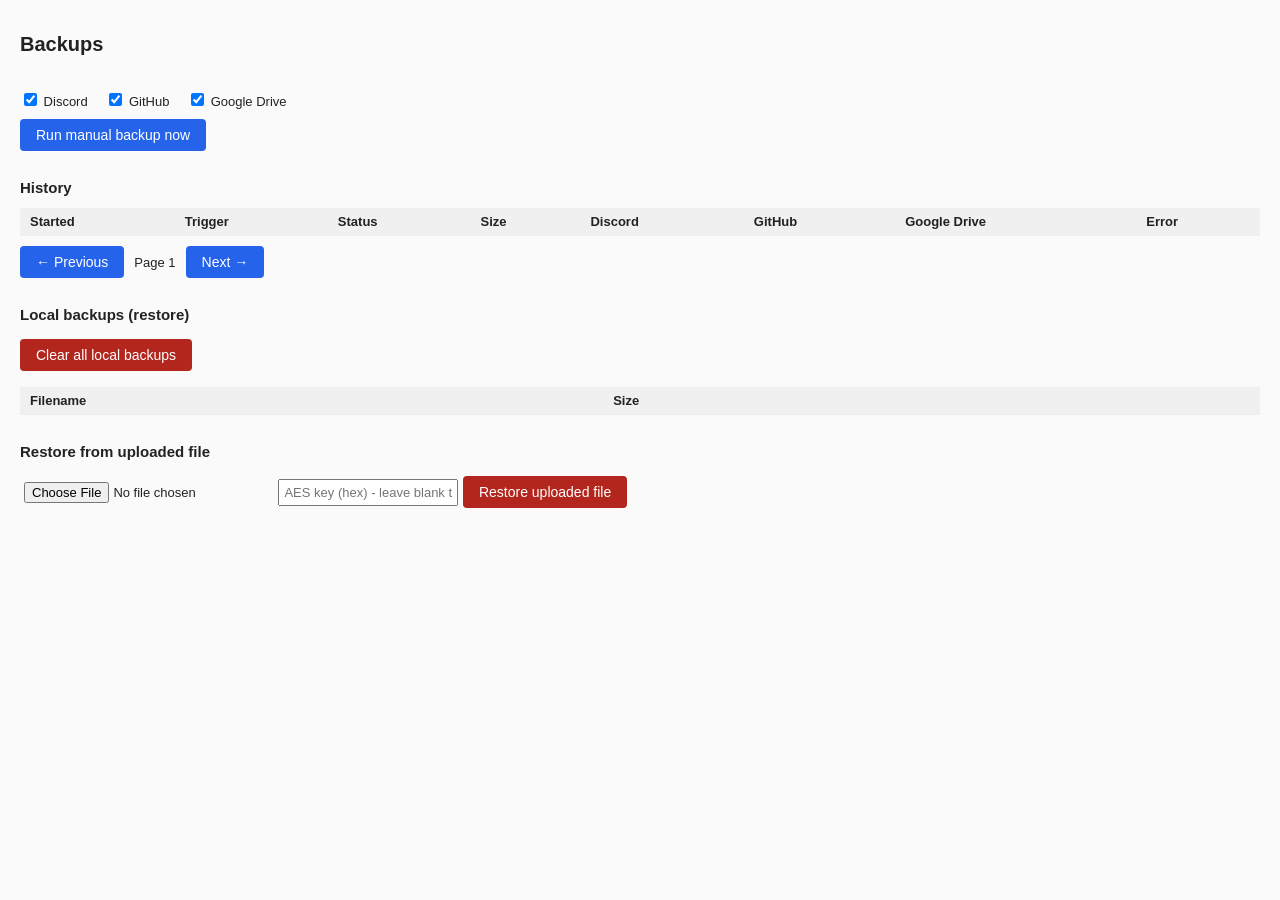
==== plugins/backupmanager/static/index.html @ f8608dc4 "Package backupmanager + customcss plugins and Cyberpunk Neon preset with a non-interactive installer" ====
<!doctype html>
<html>
<head>
<meta charset="utf-8">
<title>Backups</title>
<style>
  body { font-family: -apple-system, sans-serif; margin: 0; padding: 20px; background: #fafafa; color: #222; }
  h1 { font-size: 20px; }
  h2 { font-size: 15px; margin-top: 28px; }
  .cards { display: flex; gap: 12px; flex-wrap: wrap; margin-bottom: 20px; }
  .card { background: white; border: 1px solid #ddd; border-radius: 6px; padding: 10px 14px; min-width: 140px; }
  .card .label { font-size: 11px; color: #777; text-transform: uppercase; }
  .card .value { font-size: 16px; font-weight: 600; }
  .ok { color: #1a7f37; }
  .bad { color: #b3261e; }
  button { background: #2563eb; color: white; border: none; border-radius: 4px; padding: 8px 16px; font-size: 14px; cursor: pointer; }
  button:disabled { background: #999; cursor: not-allowed; }
  button.danger { background: #b3261e; }
  table { border-collapse: collapse; width: 100%; background: white; }
  th, td { text-align: left; padding: 6px 10px; border-bottom: 1px solid #eee; font-size: 13px; }
  th { background: #f0f0f0; }
  .pill { display: inline-block; padding: 2px 8px; border-radius: 10px; font-size: 11px; font-weight: 600; }
  .pill.success { background: #dcfce7; color: #166534; }
  .pill.failed { background: #fee2e2; color: #991b1b; }
  .pill.running { background: #fef9c3; color: #854d0e; }
  #status-msg { margin: 10px 0; font-size: 13px; }
  .notif-bar {
    display: flex; align-items: center; justify-content: space-between;
    padding: 10px 14px; margin: 10px 0; border-radius: 6px; font-size: 14px; font-weight: 500;
    border: 1px solid transparent;
  }
  .notif-bar.notif-success { background: #dcfce7; color: #166534; border-color: #86efac; }
  .notif-bar.notif-error { background: #fee2e2; color: #991b1b; border-color: #fca5a5; }
  .notif-bar.notif-info { background: #dbeafe; color: #1e40af; border-color: #93c5fd; }
  .notif-bar .notif-close { cursor: pointer; font-weight: 700; padding: 0 4px; opacity: 0.6; }
  .notif-bar .notif-close:hover { opacity: 1; }
  .pagination { display: flex; align-items: center; gap: 10px; margin: 10px 0; font-size: 13px; }
  .destdetail { font-size: 11px; color: #666; }
  input[type=file], input[type=text] { font-size: 13px; padding: 4px; }
</style>
</head>
<body>
<h1>Backups</h1>
<div id="status-msg"></div>

<div class="cards" id="summary-cards"></div>

<div id="dest-toggles" style="margin: 10px 0; font-size: 13px;">
  <label style="margin-right: 14px;"><input type="checkbox" id="dest-discord" checked> Discord</label>
  <label style="margin-right: 14px;"><input type="checkbox" id="dest-github" checked> GitHub</label>
  <label style="margin-right: 14px;"><input type="checkbox" id="dest-gdrive" checked> Google Drive</label>
</div>
<button id="btn-trigger">Run manual backup now</button>

<h2>History</h2>
<table>
  <thead><tr><th>Started</th><th>Trigger</th><th>Status</th><th>Size</th><th>Discord</th><th>GitHub</th><th>Google Drive</th><th>Error</th></tr></thead>
  <tbody id="history-body"></tbody>
</table>
<div class="pagination">
  <button id="btn-history-prev">&larr; Previous</button>
  <span id="history-page-label">Page 1</span>
  <button id="btn-history-next">Next &rarr;</button>
</div>

<h2>Local backups (restore)</h2>
<p><button class="danger" id="btn-clear-local">Clear all local backups</button></p>
<table>
  <thead><tr><th>Filename</th><th>Size</th><th></th><th></th></tr></thead>
  <tbody id="local-body"></tbody>
</table>

<h2>Restore from uploaded file</h2>
<p>
  <input type="file" id="restore-file">
  <input type="text" id="restore-key" placeholder="AES key (hex) - leave blank to use server's current key">
  <button class="danger" id="btn-restore-upload">Restore uploaded file</button>
</p>

<script>
const PLUGIN_ID = 'f413e156-1b86-4b57-a959-427413861cab';
const API = `/api/plugins/${PLUGIN_ID}/api`;

function fmtBytes(n) {
  if (n == null) return '-';
  const units = ['B','KB','MB','GB'];
  let i = 0;
  while (n >= 1024 && i < units.length - 1) { n /= 1024; i++; }
  return `${n.toFixed(1)} ${units[i]}`;
}

let notifDismissTimer = null;

// type: 'success' | 'error' | 'info'. Renders a real dismissible banner (not just colored text),
// so restore/backup outcomes are actually noticeable rather than a subtle line of text.
// autoDismissMs: 0 to keep it visible until manually closed (used for errors, so they don't
// disappear before the user reads them) or a duration for success/info messages.
function notify(text, type, autoDismissMs) {
  const el = document.getElementById('status-msg');
  if (notifDismissTimer) { clearTimeout(notifDismissTimer); notifDismissTimer = null; }
  el.innerHTML = `
    <div class="notif-bar notif-${type}">
      <span>${text}</span>
      <span class="notif-close" onclick="this.parentElement.remove()">&times;</span>
    </div>
  `;
  if (autoDismissMs) {
    notifDismissTimer = setTimeout(() => { el.innerHTML = ''; }, autoDismissMs);
  }
}

// Back-compat wrapper - kept so existing call sites (isError boolean) still work.
function setMsg(text, isError) {
  notify(text, isError ? 'error' : 'info', isError ? 0 : 5000);
}

async function api(path, opts) {
  const resp = await fetch(`${API}/${path}`, Object.assign({ credentials: 'same-origin' }, opts));
  let data = null;
  try { data = await resp.json(); } catch (e) {}
  if (!resp.ok) throw new Error((data && data.detail) || `HTTP ${resp.status}`);
  return data;
}

function destCell(results, key) {
  if (!results || !results[key]) return '-';
  const r = results[key];
  if (r.ok === null) {
    return `<span style="color:#999;">SKIPPED</span><div class="destdetail">${(r.detail||'').slice(0,60)}</div>`;
  }
  const cls = r.ok ? 'ok' : 'bad';
  return `<span class="${cls}">${r.ok ? 'OK' : 'FAIL'}</span><div class="destdetail">${(r.detail||'').slice(0,60)}</div>`;
}

async function refreshSummary() {
  const s = await api('runs/status_summary/');
  document.getElementById('summary-cards').innerHTML = `
    <div class="card"><div class="label">Daily backup</div><div class="value ${s.daily_enabled ? 'ok' : 'bad'}">${s.daily_enabled ? 'Enabled' : 'Disabled'}</div></div>
    <div class="card"><div class="label">Discord</div><div class="value ${s.discord_configured ? 'ok' : 'bad'}">${s.discord_configured ? 'Configured' : 'Not set'}</div></div>
    <div class="card"><div class="label">GitHub</div><div class="value ${s.github_configured ? 'ok' : 'bad'}">${s.github_configured ? 'Configured' : 'Not set'}</div></div>
    <div class="card"><div class="label">Google Drive</div><div class="value ${s.gdrive_configured ? 'ok' : 'bad'}">${s.gdrive_configured ? 'Configured' : 'Not set'}</div></div>
    <div class="card"><div class="label">Local backups</div><div class="value">${s.local_backup_count}</div></div>
  `;
  document.getElementById('btn-trigger').disabled = s.backup_running;
  if (s.backup_running) setMsg('A backup is currently running...', false);
}

// The underlying API uses cursor pagination (opaque next/previous URLs, no total count - not
// page-number based). We fetch server pages lazily as the user pages forward and cache
// everything seen so far in historyRows, so Previous is instant (no refetch) and Next only hits
// the server when we've actually run out of locally-cached rows.
const HISTORY_PAGE_SIZE = 10;
let historyRows = [];
let historyServerCursor = null; // next server-page URL, or null if the server has no more
let historyPage = 0; // 0-indexed

function historyRowHtml(r) {
  return `
    <tr>
      <td>${new Date(r.started).toLocaleString()}</td>
      <td>${r.trigger}</td>
      <td><span class="pill ${r.status}">${r.status}</span></td>
      <td>${fmtBytes(r.size_bytes)}</td>
      <td>${destCell(r.destination_results, 'discord')}</td>
      <td>${destCell(r.destination_results, 'github')}</td>
      <td>${destCell(r.destination_results, 'gdrive')}</td>
      <td>${r.error_message ? `<span class="bad">${r.error_message.slice(0,80)}</span>` : '-'}</td>
    </tr>
  `;
}

function renderHistoryPage() {
  const start = historyPage * HISTORY_PAGE_SIZE;
  const pageRows = historyRows.slice(start, start + HISTORY_PAGE_SIZE);
  document.getElementById('history-body').innerHTML = pageRows.map(historyRowHtml).join('')
    || '<tr><td colspan="8">No backup history yet</td></tr>';
  document.getElementById('history-page-label').textContent = `Page ${historyPage + 1}`;
  document.getElementById('btn-history-prev').disabled = historyPage === 0;
  const hasMoreOnThisSideAlready = historyRows.length > start + HISTORY_PAGE_SIZE;
  document.getElementById('btn-history-next').disabled = !hasMoreOnThisSideAlready && !historyServerCursor;
}

// Fetches server pages until we have enough rows cached to show the given page, or the server
// runs out (historyServerCursor becomes null).
async function ensureRowsForPage(page) {
  const needed = (page + 1) * HISTORY_PAGE_SIZE;
  while (historyRows.length < needed && historyServerCursor) {
    const resp = await fetch(historyServerCursor, { credentials: 'same-origin' });
    const data = await resp.json();
    historyRows = historyRows.concat(data.results || []);
    historyServerCursor = data.next || null;
  }
}

async function refreshHistory() {
  const runs = await api('runs/');
  historyRows = runs.results || runs;
  historyServerCursor = runs.next || null;
  historyPage = 0;
  renderHistoryPage();
}

async function goToHistoryPage(delta) {
  const target = historyPage + delta;
  if (target < 0) return;
  await ensureRowsForPage(target);
  if (target * HISTORY_PAGE_SIZE >= historyRows.length) return; // truly nothing there, ignore
  historyPage = target;
  renderHistoryPage();
}

async function refreshLocal() {
  const files = await api('runs/local_backups/');
  document.getElementById('local-body').innerHTML = files.map(f => `
    <tr>
      <td>${f.filename}</td>
      <td>${fmtBytes(f.size_bytes)}</td>
      <td><button onclick="downloadLocal('${f.filename}')">Download</button></td>
      <td><button class="danger" onclick="restoreLocal('${f.filename}')">Restore this</button></td>
    </tr>
  `).join('') || '<tr><td colspan="4">No local backups yet</td></tr>';
}

async function refreshAll() {
  await Promise.all([refreshSummary(), refreshHistory(), refreshLocal()]);
}

// Lighter periodic tick: summary + local files only. Deliberately does NOT touch history,
// so it doesn't stomp on the user's "Load more" progress every 15s.
async function refreshLight() {
  await Promise.all([refreshSummary(), refreshLocal()]);
}

window.downloadLocal = async function(filename) {
  setMsg(`Downloading ${filename}...`, false);
  try {
    const resp = await fetch(`${API}/runs/download-local/?filename=${encodeURIComponent(filename)}`, { credentials: 'same-origin' });
    if (!resp.ok) throw new Error(`HTTP ${resp.status}`);
    const blob = await resp.blob();
    const url = URL.createObjectURL(blob);
    const a = document.createElement('a');
    a.href = url;
    a.download = filename;
    document.body.appendChild(a);
    a.click();
    a.remove();
    URL.revokeObjectURL(url);
    setMsg(`Downloaded ${filename}.`, false);
  } catch (e) {
    setMsg(`Download failed: ${e.message}`, true);
  }
};

window.restoreLocal = async function(filename) {
  if (!confirm(`This will OVERWRITE the current database and files with the contents of "${filename}". Continue?`)) return;
  notify(`Restoring ${filename}...`, 'info', 0);
  try {
    await api('runs/restore-local/', { method: 'POST', headers: {'Content-Type':'application/json'}, body: JSON.stringify({ filename }) });
    notify(`✔ Restoration succeeded: "${filename}" has been restored.`, 'success', 8000);
  } catch (e) {
    notify(`✘ Restoration failed: ${e.message}`, 'error', 0);
  }
  await refreshAll();
};

document.getElementById('btn-trigger').addEventListener('click', async () => {
  const destinations = [];
  if (document.getElementById('dest-discord').checked) destinations.push('discord');
  if (document.getElementById('dest-github').checked) destinations.push('github');
  if (document.getElementById('dest-gdrive').checked) destinations.push('gdrive');
  // Empty selection is valid - it just means "local backup only, upload to nothing".

  document.getElementById('btn-trigger').disabled = true;
  notify('Running backup, this can take a while for large installs...', 'info', 0);
  try {
    await api('runs/trigger/', {
      method: 'POST',
      headers: {'Content-Type': 'application/json'},
      body: JSON.stringify({ destinations }),
    });
    notify('✔ Backup completed successfully.', 'success', 8000);
  } catch (e) {
    notify(`✘ Backup failed: ${e.message}`, 'error', 0);
  }
  await refreshAll();
});

document.getElementById('btn-restore-upload').addEventListener('click', async () => {
  const fileInput = document.getElementById('restore-file');
  const key = document.getElementById('restore-key').value.trim();
  if (!fileInput.files.length) { setMsg('Choose a file first.', true); return; }
  if (!confirm('This will OVERWRITE the current database and files with the uploaded backup. Continue?')) return;
  const fd = new FormData();
  fd.append('file', fileInput.files[0]);
  if (key) fd.append('key', key);
  notify(`Restoring uploaded file "${fileInput.files[0].name}"...`, 'info', 0);
  try {
    await api('runs/restore-upload/', { method: 'POST', body: fd });
    notify(`✔ Restoration succeeded: "${fileInput.files[0].name}" has been restored.`, 'success', 8000);
  } catch (e) {
    notify(`✘ Restoration failed: ${e.message}`, 'error', 0);
  }
  await refreshAll();
});

document.getElementById('btn-history-prev').addEventListener('click', () => goToHistoryPage(-1));
document.getElementById('btn-history-next').addEventListener('click', () => goToHistoryPage(1));

document.getElementById('btn-clear-local').addEventListener('click', async () => {
  if (!confirm('Delete ALL local backup copies from this server? This does not touch anything already uploaded to Discord/GitHub/Google Drive - only local retention.')) return;
  setMsg('Clearing local backups...', false);
  try {
    const r = await api('runs/clear-local/', { method: 'POST' });
    setMsg(`Deleted ${r.count} local backup file(s).`, false);
  } catch (e) {
    setMsg(`Clear failed: ${e.message}`, true);
  }
  await refreshLocal();
});

refreshAll();
setInterval(refreshLight, 15000);
</script>
</body>
</html>
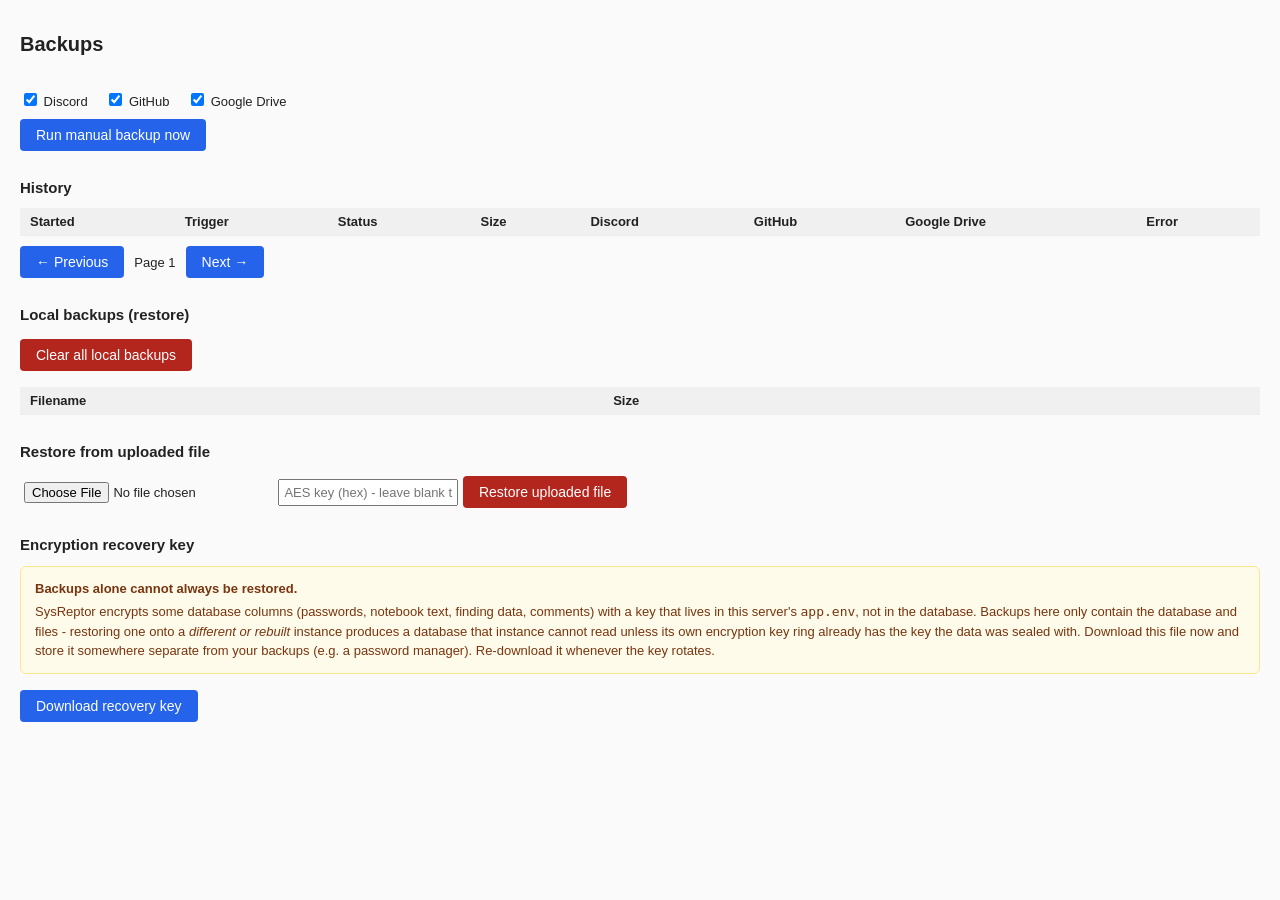
==== commit 0f11de18: "Fix cross-instance restore encryption-key blind spot and stale post-restore config cache Root-caused" ====
--- a/plugins/backupmanager/static/index.html
+++ b/plugins/backupmanager/static/index.html
@@ -32,6 +32,9 @@
   .notif-bar.notif-success { background: #dcfce7; color: #166534; border-color: #86efac; }
   .notif-bar.notif-error { background: #fee2e2; color: #991b1b; border-color: #fca5a5; }
   .notif-bar.notif-info { background: #dbeafe; color: #1e40af; border-color: #93c5fd; }
+  .notif-bar.notif-warning { background: #fef3c7; color: #92400e; border-color: #fde68a; }
+  .advisory { background: #fffbeb; border: 1px solid #fde68a; color: #78350f; border-radius: 6px; padding: 12px 14px; font-size: 13px; line-height: 1.5; margin: 10px 0; }
+  .advisory strong { display: block; margin-bottom: 4px; }
   .notif-bar .notif-close { cursor: pointer; font-weight: 700; padding: 0 4px; opacity: 0.6; }
   .notif-bar .notif-close:hover { opacity: 1; }
   .pagination { display: flex; align-items: center; gap: 10px; margin: 10px 0; font-size: 13px; }
@@ -76,6 +79,18 @@
   <input type="text" id="restore-key" placeholder="AES key (hex) - leave blank to use server's current key">
   <button class="danger" id="btn-restore-upload">Restore uploaded file</button>
 </p>
+
+<h2>Encryption recovery key</h2>
+<div class="advisory">
+  <strong>Backups alone cannot always be restored.</strong>
+  SysReptor encrypts some database columns (passwords, notebook text, finding data, comments)
+  with a key that lives in this server's <code>app.env</code>, not in the database. Backups here
+  only contain the database and files - restoring one onto a <em>different or rebuilt</em>
+  instance produces a database that instance cannot read unless its own encryption key ring
+  already has the key the data was sealed with. Download this file now and store it somewhere
+  separate from your backups (e.g. a password manager). Re-download it whenever the key rotates.
+</div>
+<p><button id="btn-recovery-key">Download recovery key</button></p>
 
 <script>
 const PLUGIN_ID = 'f413e156-1b86-4b57-a959-427413861cab';
@@ -114,8 +129,27 @@
   notify(text, isError ? 'error' : 'info', isError ? 0 : 5000);
 }
 
+// Reads a cookie by name from document.cookie (used for the CSRF token below).
+function getCookie(name) {
+  const match = document.cookie.match(new RegExp('(?:^|; )' + name + '=([^;]*)'));
+  return match ? decodeURIComponent(match[1]) : null;
+}
+
 async function api(path, opts) {
-  const resp = await fetch(`${API}/${path}`, Object.assign({ credentials: 'same-origin' }, opts));
+  opts = Object.assign({ credentials: 'same-origin' }, opts);
+  const method = (opts.method || 'GET').toUpperCase();
+  if (method !== 'GET' && method !== 'HEAD') {
+    // Django's SessionAuthentication enforces CSRF on unsafe methods for cookie-based sessions
+    // (the browser's real login flow) - this was missing entirely, causing every mutating
+    // action (trigger, restore, clear-local) to fail with "CSRF Failed: CSRF token missing."
+    // for real users, even though our own testing with Bearer tokens never hit it (token auth
+    // bypasses CSRF, which is exactly why this went unnoticed).
+    const csrftoken = getCookie('csrftoken');
+    if (csrftoken) {
+      opts.headers = Object.assign({}, opts.headers, { 'X-CSRFToken': csrftoken });
+    }
+  }
+  const resp = await fetch(`${API}/${path}`, opts);
   let data = null;
   try { data = await resp.json(); } catch (e) {}
   if (!resp.ok) throw new Error((data && data.detail) || `HTTP ${resp.status}`);
@@ -251,16 +285,53 @@
   }
 };
 
+window.downloadRecoveryKey = async function() {
+  notify('Downloading recovery key...', 'info', 0);
+  try {
+    const resp = await fetch(`${API}/runs/recovery-key/`, { credentials: 'same-origin' });
+    if (!resp.ok) throw new Error(`HTTP ${resp.status}`);
+    const blob = await resp.blob();
+    const url = URL.createObjectURL(blob);
+    const a = document.createElement('a');
+    a.href = url;
+    a.download = 'sysreptor-recovery-key.json';
+    document.body.appendChild(a);
+    a.click();
+    a.remove();
+    URL.revokeObjectURL(url);
+    notify('✔ Recovery key downloaded. Store it somewhere separate from your backups.', 'success', 8000);
+  } catch (e) {
+    notify(`✘ Recovery key download failed: ${e.message}`, 'error', 0);
+  }
+};
+
+// A restore always replaces the database (this UI never exposes skip_database), which also
+// replaces the user/session tables - so the admin driving this restore is unavoidably logged out
+// by the end of it, regardless of whether the restore itself succeeded. Reloading shortly after
+// shows the result (login screen, or a fresh session on the restored data) instead of leaving the
+// page sitting on stale, now-unauthenticated state that further button clicks would just 401 on.
+function handleRestoreResult(result, label) {
+  if (result && result.warning) {
+    notify(`⚠ Restoration completed for "${label}", but: ${result.warning}`, 'warning', 0);
+  } else {
+    notify(`✔ Restoration succeeded: "${label}" has been restored. You will be logged out shortly since the user database was replaced too.`, 'success', 0);
+  }
+  setTimeout(() => location.reload(), 6000);
+}
+
 window.restoreLocal = async function(filename) {
   if (!confirm(`This will OVERWRITE the current database and files with the contents of "${filename}". Continue?`)) return;
   notify(`Restoring ${filename}...`, 'info', 0);
   try {
-    await api('runs/restore-local/', { method: 'POST', headers: {'Content-Type':'application/json'}, body: JSON.stringify({ filename }) });
-    notify(`✔ Restoration succeeded: "${filename}" has been restored.`, 'success', 8000);
-  } catch (e) {
+    const result = await api('runs/restore-local/', { method: 'POST', headers: {'Content-Type':'application/json'}, body: JSON.stringify({ filename }) });
+    handleRestoreResult(result, filename);
+  } catch (e) {
+    // A failed restore (bad key, corrupt archive) is caught before the database is ever touched
+    // (see backup_engine.restore_backup's pre_db_restore_hook), so the session is still valid
+    // here - refresh in place rather than reloading, unlike the success/warning path above.
     notify(`✘ Restoration failed: ${e.message}`, 'error', 0);
-  }
-  await refreshAll();
+    await refreshAll();
+  }
 };
 
 document.getElementById('btn-trigger').addEventListener('click', async () => {
@@ -295,13 +366,15 @@
   if (key) fd.append('key', key);
   notify(`Restoring uploaded file "${fileInput.files[0].name}"...`, 'info', 0);
   try {
-    await api('runs/restore-upload/', { method: 'POST', body: fd });
-    notify(`✔ Restoration succeeded: "${fileInput.files[0].name}" has been restored.`, 'success', 8000);
+    const result = await api('runs/restore-upload/', { method: 'POST', body: fd });
+    handleRestoreResult(result, fileInput.files[0].name);
   } catch (e) {
     notify(`✘ Restoration failed: ${e.message}`, 'error', 0);
-  }
-  await refreshAll();
+    await refreshAll();
+  }
 });
+
+document.getElementById('btn-recovery-key').addEventListener('click', downloadRecoveryKey);
 
 document.getElementById('btn-history-prev').addEventListener('click', () => goToHistoryPage(-1));
 document.getElementById('btn-history-next').addEventListener('click', () => goToHistoryPage(1));
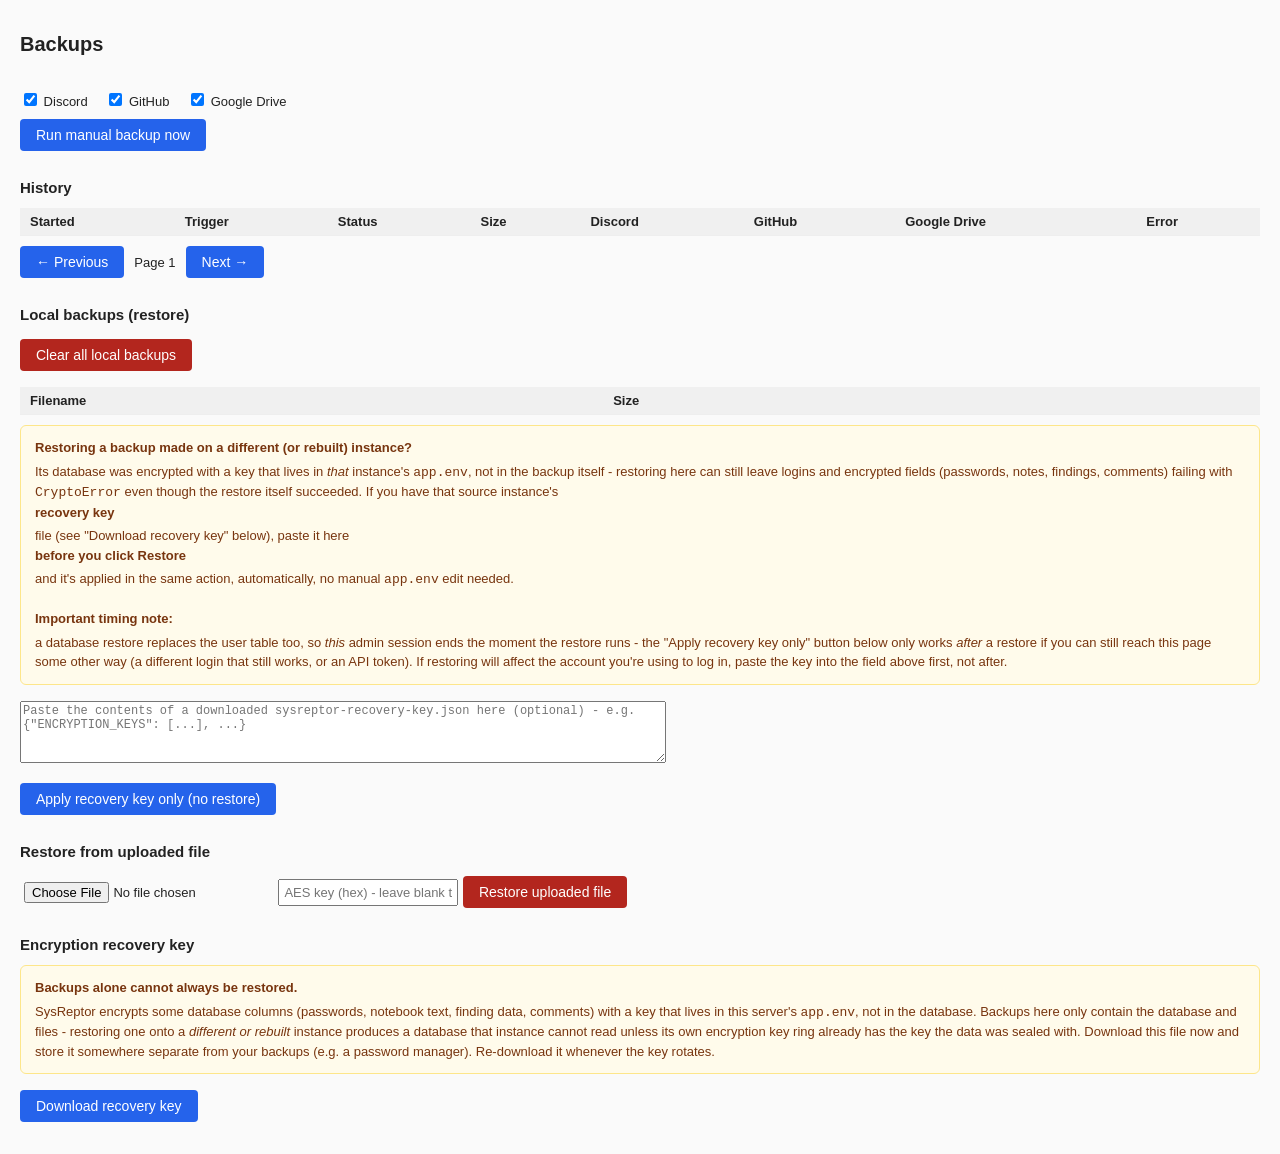
==== commit 606177be: "Let a pasted recovery key fix a cross-instance restore with no manual app.env edit Closes the loop o" ====
--- a/plugins/backupmanager/static/index.html
+++ b/plugins/backupmanager/static/index.html
@@ -73,6 +73,26 @@
   <tbody id="local-body"></tbody>
 </table>
 
+<div class="advisory">
+  <strong>Restoring a backup made on a different (or rebuilt) instance?</strong>
+  Its database was encrypted with a key that lives in <em>that</em> instance's <code>app.env</code>,
+  not in the backup itself - restoring here can still leave logins and encrypted fields (passwords,
+  notes, findings, comments) failing with <code>CryptoError</code> even though the restore itself
+  succeeded. If you have that source instance's <strong>recovery key</strong> file (see "Download
+  recovery key" below), paste it here <strong>before you click Restore</strong> and it's applied in
+  the same action, automatically, no manual <code>app.env</code> edit needed.
+  <br><br>
+  <strong>Important timing note:</strong> a database restore replaces the user table too, so
+  <em>this</em> admin session ends the moment the restore runs - the "Apply recovery key only"
+  button below only works <em>after</em> a restore if you can still reach this page some other way
+  (a different login that still works, or an API token). If restoring will affect the account
+  you're using to log in, paste the key into the field above first, not after.
+</div>
+<p>
+  <textarea id="recovery-key-input" rows="4" style="width: 100%; max-width: 640px; font-family: monospace; font-size: 12px;" placeholder='Paste the contents of a downloaded sysreptor-recovery-key.json here (optional) - e.g. {"ENCRYPTION_KEYS": [...], ...}'></textarea>
+</p>
+<p><button id="btn-apply-recovery-key">Apply recovery key only (no restore)</button></p>
+
 <h2>Restore from uploaded file</h2>
 <p>
   <input type="file" id="restore-file">
@@ -305,16 +325,39 @@
   }
 };
 
+// Shared by both restore paths (local and uploaded-file) - the pasted recovery-key export, if
+// any, is sent as-is (raw JSON text) and parsed server-side.
+function getRecoveryKeyInput() {
+  return document.getElementById('recovery-key-input').value.trim();
+}
+
+window.applyRecoveryKeyOnly = async function() {
+  const raw = getRecoveryKeyInput();
+  if (!raw) { notify('Paste a recovery key first.', 'error', 5000); return; }
+  notify('Applying recovery key...', 'info', 0);
+  try {
+    const result = await api('runs/apply-recovery-key/', {
+      method: 'POST', headers: {'Content-Type':'application/json'}, body: JSON.stringify({ recovery_key: raw }),
+    });
+    notify(`✔ Recovery key applied (${result.applied_key_ids.join(', ')}). Encrypted data sealed with ${result.applied_key_ids.length === 1 ? 'that key' : 'those keys'} should be readable now - try logging in again if you were previously blocked.`, 'success', 0);
+  } catch (e) {
+    notify(`✘ Applying recovery key failed: ${e.message}`, 'error', 0);
+  }
+};
+
 // A restore always replaces the database (this UI never exposes skip_database), which also
 // replaces the user/session tables - so the admin driving this restore is unavoidably logged out
 // by the end of it, regardless of whether the restore itself succeeded. Reloading shortly after
 // shows the result (login screen, or a fresh session on the restored data) instead of leaving the
 // page sitting on stale, now-unauthenticated state that further button clicks would just 401 on.
 function handleRestoreResult(result, label) {
+  const appliedNote = result && result.recovery_key_applied
+    ? ` Recovery key applied (${result.recovery_key_applied.join(', ')}).`
+    : '';
   if (result && result.warning) {
-    notify(`⚠ Restoration completed for "${label}", but: ${result.warning}`, 'warning', 0);
+    notify(`⚠ Restoration completed for "${label}", but: ${result.warning}${appliedNote}`, 'warning', 0);
   } else {
-    notify(`✔ Restoration succeeded: "${label}" has been restored. You will be logged out shortly since the user database was replaced too.`, 'success', 0);
+    notify(`✔ Restoration succeeded: "${label}" has been restored.${appliedNote} You will be logged out shortly since the user database was replaced too.`, 'success', 0);
   }
   setTimeout(() => location.reload(), 6000);
 }
@@ -323,7 +366,8 @@
   if (!confirm(`This will OVERWRITE the current database and files with the contents of "${filename}". Continue?`)) return;
   notify(`Restoring ${filename}...`, 'info', 0);
   try {
-    const result = await api('runs/restore-local/', { method: 'POST', headers: {'Content-Type':'application/json'}, body: JSON.stringify({ filename }) });
+    const recovery_key = getRecoveryKeyInput() || undefined;
+    const result = await api('runs/restore-local/', { method: 'POST', headers: {'Content-Type':'application/json'}, body: JSON.stringify({ filename, recovery_key }) });
     handleRestoreResult(result, filename);
   } catch (e) {
     // A failed restore (bad key, corrupt archive) is caught before the database is ever touched
@@ -364,6 +408,8 @@
   const fd = new FormData();
   fd.append('file', fileInput.files[0]);
   if (key) fd.append('key', key);
+  const recoveryKey = getRecoveryKeyInput();
+  if (recoveryKey) fd.append('recovery_key', recoveryKey);
   notify(`Restoring uploaded file "${fileInput.files[0].name}"...`, 'info', 0);
   try {
     const result = await api('runs/restore-upload/', { method: 'POST', body: fd });
@@ -375,6 +421,7 @@
 });
 
 document.getElementById('btn-recovery-key').addEventListener('click', downloadRecoveryKey);
+document.getElementById('btn-apply-recovery-key').addEventListener('click', applyRecoveryKeyOnly);
 
 document.getElementById('btn-history-prev').addEventListener('click', () => goToHistoryPage(-1));
 document.getElementById('btn-history-next').addEventListener('click', () => goToHistoryPage(1));
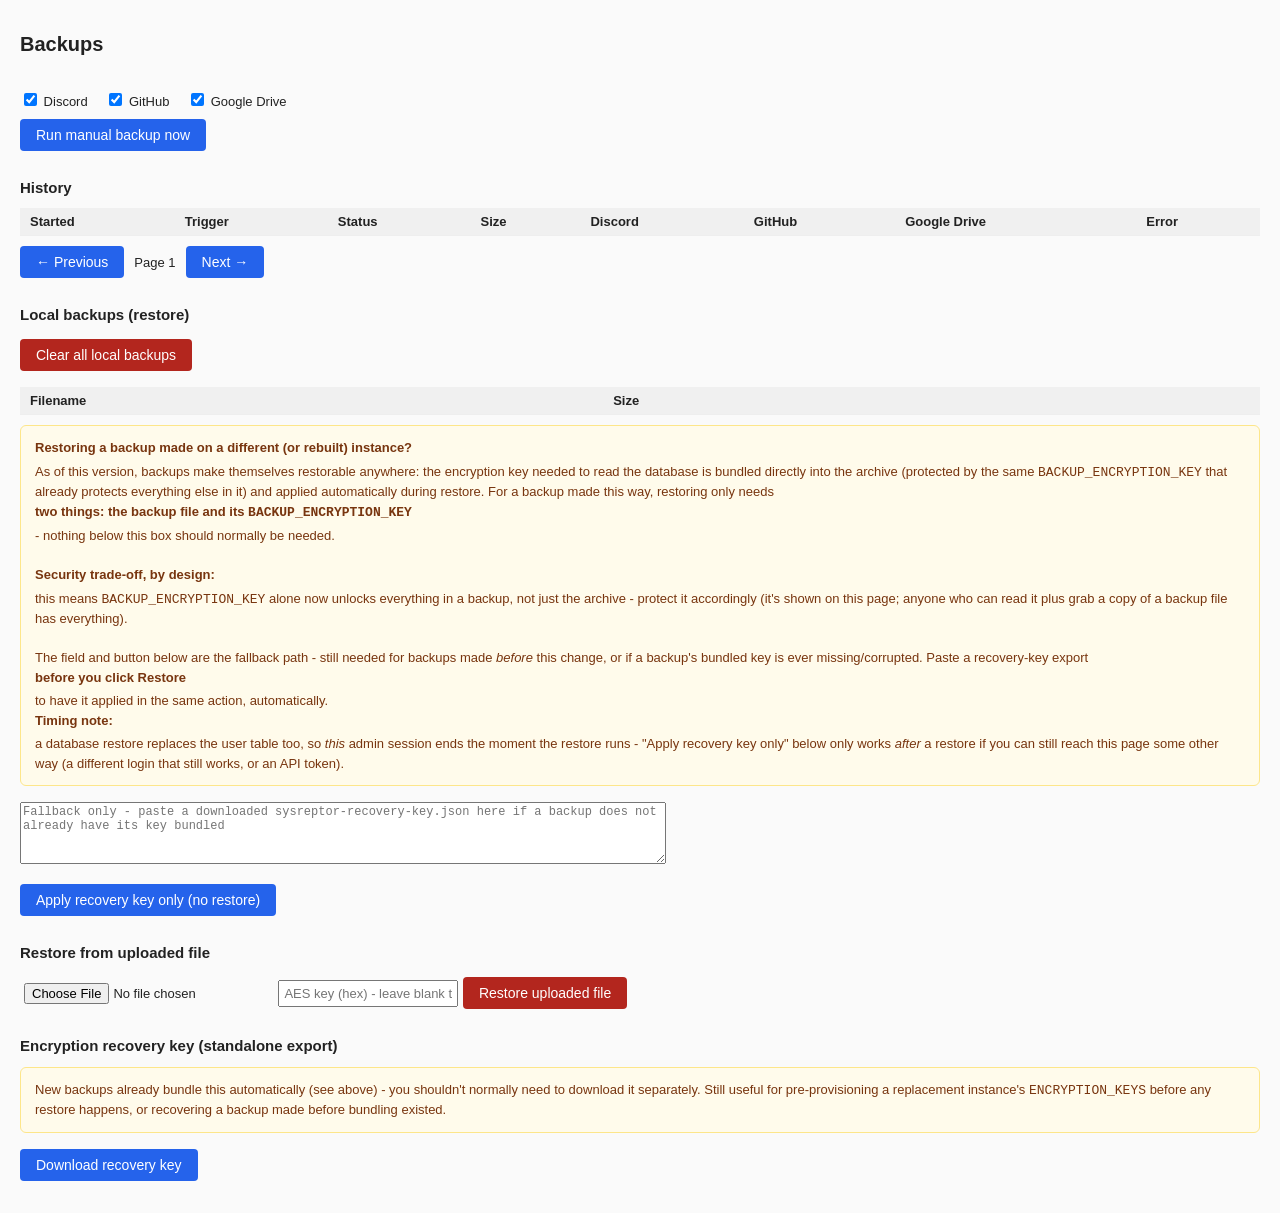
==== commit 208617ab: "Bundle ENCRYPTION_KEYS into every backup: restore now needs only the file + BACKUP_ENCRYPTION_KEY Ex" ====
--- a/plugins/backupmanager/static/index.html
+++ b/plugins/backupmanager/static/index.html
@@ -75,21 +75,27 @@
 
 <div class="advisory">
   <strong>Restoring a backup made on a different (or rebuilt) instance?</strong>
-  Its database was encrypted with a key that lives in <em>that</em> instance's <code>app.env</code>,
-  not in the backup itself - restoring here can still leave logins and encrypted fields (passwords,
-  notes, findings, comments) failing with <code>CryptoError</code> even though the restore itself
-  succeeded. If you have that source instance's <strong>recovery key</strong> file (see "Download
-  recovery key" below), paste it here <strong>before you click Restore</strong> and it's applied in
-  the same action, automatically, no manual <code>app.env</code> edit needed.
+  As of this version, backups make themselves restorable anywhere: the encryption key needed to
+  read the database is bundled directly into the archive (protected by the same
+  <code>BACKUP_ENCRYPTION_KEY</code> that already protects everything else in it) and applied
+  automatically during restore. For a backup made this way, restoring only needs
+  <strong>two things: the backup file and its <code>BACKUP_ENCRYPTION_KEY</code></strong> - nothing
+  below this box should normally be needed.
   <br><br>
-  <strong>Important timing note:</strong> a database restore replaces the user table too, so
-  <em>this</em> admin session ends the moment the restore runs - the "Apply recovery key only"
-  button below only works <em>after</em> a restore if you can still reach this page some other way
-  (a different login that still works, or an API token). If restoring will affect the account
-  you're using to log in, paste the key into the field above first, not after.
+  <strong>Security trade-off, by design:</strong> this means <code>BACKUP_ENCRYPTION_KEY</code> alone
+  now unlocks everything in a backup, not just the archive - protect it accordingly (it's shown on
+  this page; anyone who can read it plus grab a copy of a backup file has everything).
+  <br><br>
+  The field and button below are the fallback path - still needed for backups made
+  <em>before</em> this change, or if a backup's bundled key is ever missing/corrupted. Paste a
+  recovery-key export <strong>before you click Restore</strong> to have it applied in the same
+  action, automatically. <strong>Timing note:</strong> a database restore replaces the user table
+  too, so <em>this</em> admin session ends the moment the restore runs - "Apply recovery key only"
+  below only works <em>after</em> a restore if you can still reach this page some other way (a
+  different login that still works, or an API token).
 </div>
 <p>
-  <textarea id="recovery-key-input" rows="4" style="width: 100%; max-width: 640px; font-family: monospace; font-size: 12px;" placeholder='Paste the contents of a downloaded sysreptor-recovery-key.json here (optional) - e.g. {"ENCRYPTION_KEYS": [...], ...}'></textarea>
+  <textarea id="recovery-key-input" rows="4" style="width: 100%; max-width: 640px; font-family: monospace; font-size: 12px;" placeholder='Fallback only - paste a downloaded sysreptor-recovery-key.json here if a backup does not already have its key bundled'></textarea>
 </p>
 <p><button id="btn-apply-recovery-key">Apply recovery key only (no restore)</button></p>
 
@@ -100,15 +106,12 @@
   <button class="danger" id="btn-restore-upload">Restore uploaded file</button>
 </p>
 
-<h2>Encryption recovery key</h2>
+<h2>Encryption recovery key (standalone export)</h2>
 <div class="advisory">
-  <strong>Backups alone cannot always be restored.</strong>
-  SysReptor encrypts some database columns (passwords, notebook text, finding data, comments)
-  with a key that lives in this server's <code>app.env</code>, not in the database. Backups here
-  only contain the database and files - restoring one onto a <em>different or rebuilt</em>
-  instance produces a database that instance cannot read unless its own encryption key ring
-  already has the key the data was sealed with. Download this file now and store it somewhere
-  separate from your backups (e.g. a password manager). Re-download it whenever the key rotates.
+  New backups already bundle this automatically (see above) - you shouldn't normally need to
+  download it separately. Still useful for pre-provisioning a replacement instance's
+  <code>ENCRYPTION_KEYS</code> before any restore happens, or recovering a backup made before
+  bundling existed.
 </div>
 <p><button id="btn-recovery-key">Download recovery key</button></p>
 
